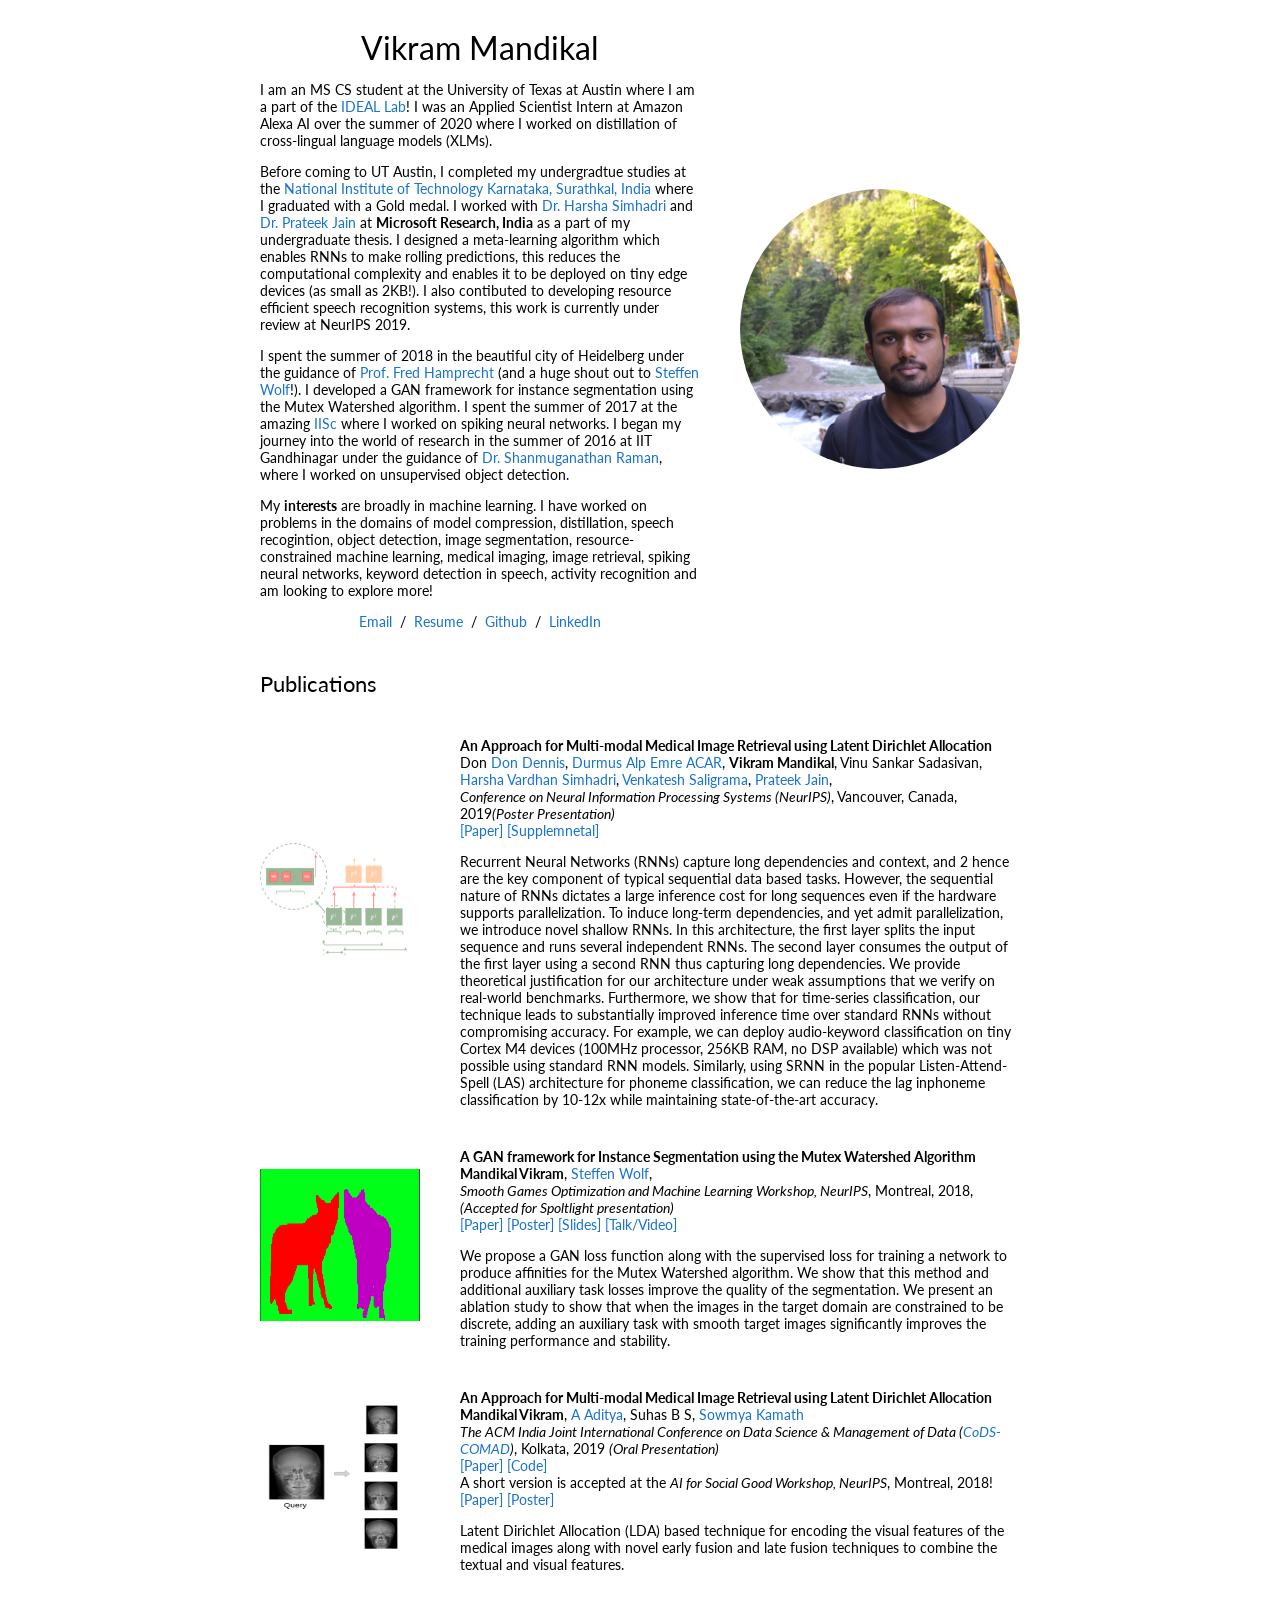
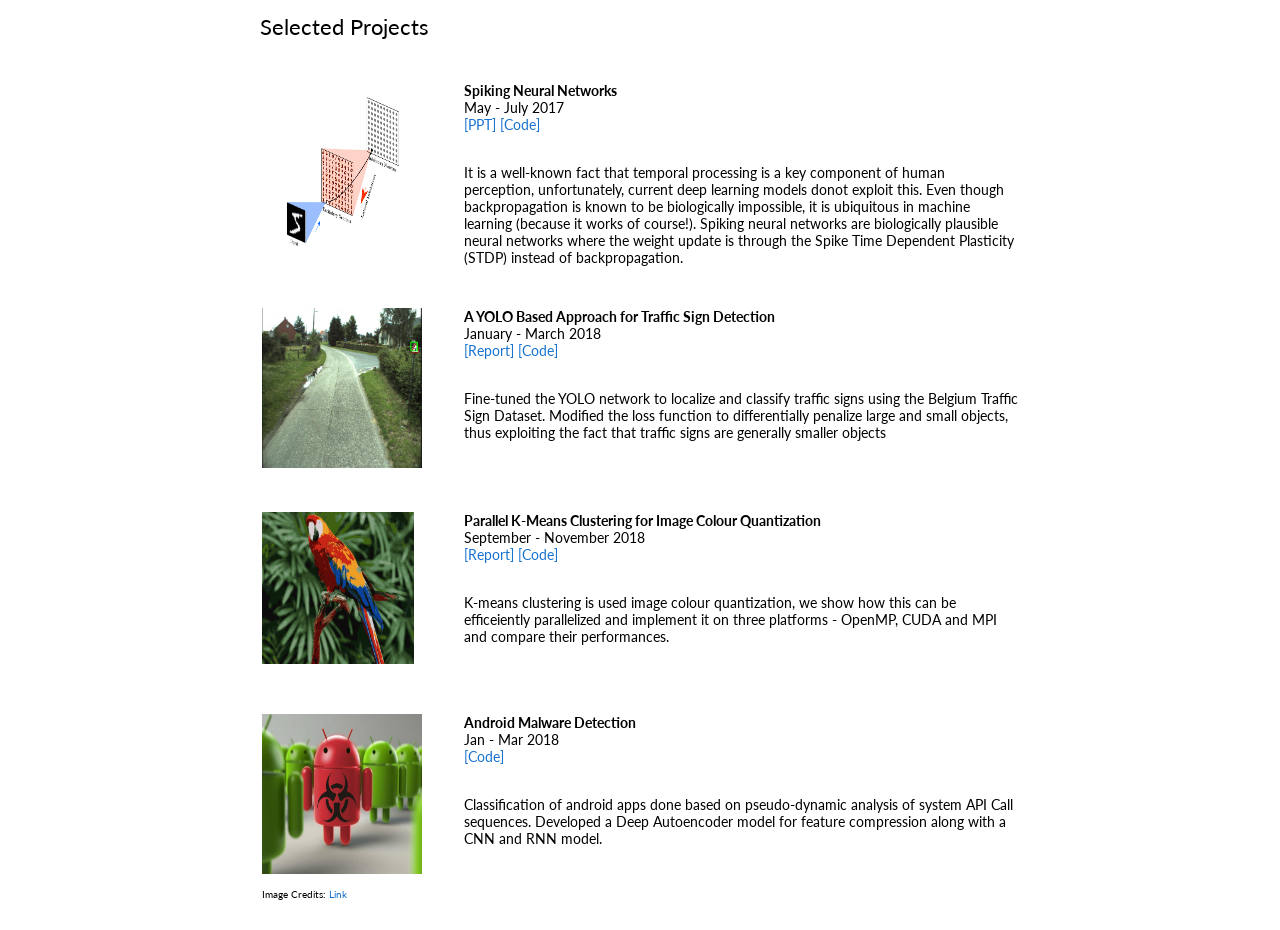
==== index.html @ eb5214d9 "updated interests" ====
<!DOCTYPE HTML PUBLIC "-//W3C//DTD HTML 4.01 Transitional//EN">
<html>

<head>
  <!-- Global site tag (gtag.js) - Google Analytics -->
<script async src="https://www.googletagmanager.com/gtag/js?id=UA-128477061-1"></script>
<script>
  window.dataLayer = window.dataLayer || [];
  function gtag(){dataLayer.push(arguments);}
  gtag('js', new Date());

  gtag('config', 'UA-128477061-1');
</script>

  <meta name=viewport content="width=800">
  <meta name="generator" content="HTML Tidy for Linux/x86 (vers 11 February 2007), see www.w3.org">
  <style type="text/css">
    /* Color scheme stolen from Sergey Karayev */
    
    a {
      color: #1772d0;
      text-decoration: none;
    }
    
    a:focus,
    a:hover {
      color: #f09228;
      text-decoration: none;
    }
    
    body,
    td,
    th,
    tr,
    p,
    a {
      font-family: 'Lato', Verdana, Helvetica, sans-serif;
      font-size: 14px
    }
    
    strong {
      font-family: 'Lato', Verdana, Helvetica, sans-serif;
      font-size: 14px;
    }
    
    heading {
      font-family: 'Lato', Verdana, Helvetica, sans-serif;
      font-size: 22px;
    }
    
    papertitle {
      font-family: 'Lato', Verdana, Helvetica, sans-serif;
      font-size: 14px;
      font-weight: 700
    }
    
    name {
      font-family: 'Lato', Verdana, Helvetica, sans-serif;
      font-size: 32px;
    }
    
    .one {
      width: 160px;
      height: 160px;
      position: relative;
    }
    
    .two {
      width: 160px;
      height: 160px;
      position: absolute;
      transition: opacity .2s ease-in-out;
      -moz-transition: opacity .2s ease-in-out;
      -webkit-transition: opacity .2s ease-in-out;
    }
    
    .fade {
      transition: opacity .2s ease-in-out;
      -moz-transition: opacity .2s ease-in-out;
      -webkit-transition: opacity .2s ease-in-out;
    }
    
    span.highlight {
      background-color: #ffffd0;
    }
  </style>
  <!-- <link rel="icon" type="image/png" href="seal_icon.png"> -->
  <title>Vikram Mandikal</title>
  <meta http-equiv="Content-Type" content="text/html; charset=us-ascii">
  <link href='http://fonts.googleapis.com/css?family=Lato:400,700,400italic,700italic' rel='stylesheet' type='text/css'>
</head>

<body>
  <table width="800" border="0" align="center" cellspacing="0" cellpadding="0">
    <tr>
      <td>
        <table width="100%" align="center" border="0" cellspacing="0" cellpadding="20">
          <tr>
            <td width="60%" valign="middle">
              <p align="center">
                <name>Vikram Mandikal</name>
              </p>
              <p> I am an MS CS student at the University of Texas at Austin where I am a part of the <a href= "http://www.ideal.ece.utexas.edu/index.html"> IDEAL Lab</a>! I was an Applied Scientist Intern at Amazon Alexa AI over the summer of 2020 where I worked on distillation of cross-lingual language models (XLMs).
                 <!--I am looking out for exciting internship opportunities for the summer of 2020, shoot me an  <a href="mailto:vikram@cs.utexas.edu">email</a> to get in touch. -->
              </p>
              <p>Before coming to UT Austin, I completed my undergradtue studies at the <a href="http://www.nitk.ac.in/">National Institute of Technology Karnataka, Surathkal, India</a> where I graduated with a Gold medal. I worked with <a href="http://harsha-simhadri.org/"> Dr. Harsha Simhadri </a> and <a href="http://www.prateekjain.org/"> Dr. Prateek Jain </a> at <b>Microsoft Research, India</b> as a part of my undergraduate thesis. I designed a meta-learning algorithm which enables RNNs to make rolling predictions, this reduces the computational complexity and enables it to be deployed on tiny edge devices (as small as 2KB!). I also contibuted to developing resource efficient speech recognition systems, this work is currently under review at NeurIPS 2019.
              </p>
              <p>
                I spent the summer of 2018 in the beautiful city of Heidelberg under the guidance of <a href="https://hci.iwr.uni-heidelberg.de/people/fhamprec"> Prof. Fred Hamprecht </a> (and a huge shout out to <a href="https://scholar.google.de/citations?user=ZLTMBaEAAAAJ&hl=en"> Steffen Wolf</a>!). I developed a GAN framework for instance segmentation using the Mutex Watershed algorithm. I spent the summer of 2017 at the amazing <a href="http://val.serc.iisc.ernet.in/valweb/index.html">IISc</a> where I worked on spiking neural networks. I began my journey into the world of research in the summer of 2016 at IIT Gandhinagar under the guidance of <a href="https://www.iitgn.ac.in/faculty/electrical/shanmuganathan.htm">
                 Dr. Shanmuganathan Raman</a>, where I worked on unsupervised object detection.
              </p>
              <p>
                My <b>interests</b> are broadly in machine learning. I have worked on problems in the domains of model compression, distillation, speech recogintion, object detection, image segmentation, resource-constrained machine learning, medical imaging, image retrieval, spiking neural networks, keyword detection in speech, activity recognition and am looking to explore more! 
              </p>
              <p align=center>
                <a href="mailto:vikram0mm@gmail.com">Email</a> &nbsp/&nbsp
                <a href="VikramResume.pdf">Resume</a> &nbsp/&nbsp
                <!-- <a href="JonBarron-bio.txt">Biography</a> &nbsp/&nbsp -->
                <!-- <a href="https://scholar.google.com/citations?hl=en&user=jktWnL8AAAAJ">Google Scholar</a> &nbsp/&nbsp -->
                <a href="http://www.github.com/vikram-mm"> Github </a> &nbsp/&nbsp
                <a href="http://www.linkedin.com/in/vikram-mm/"> LinkedIn </a>
              </p>
            </td>
            <td width="40%">
              <img width="100%" src="my_photo.JPG" style="border-radius: 60%" >
            </td>
          </tr>
        </table>
        <table width="100%" align="center" border="0" cellspacing="0" cellpadding="20">
          <tr>
            <td width="100%" valign="middle">
              <heading>Publications</heading>
              
            </td>
          </tr>
        </table>

        <table width="100%" align="center" border="0" cellspacing="0" cellpadding="20">

          <tr onmouseout="portrait_stop()" onmouseover="portrait_start()">
            <td width="25%">
              <div class="one">
                <div class="two" id='portrait_image'><img  height='75%' width='100%' src='srnn.png'></div>
                <img height='75%' width='100%' src='srnn.png'>
              </div>
              <script type="text/javascript">
                function portrait_start() {
                  document.getElementById('portrait_image').style.opacity = "1";
                }
                function portrait_stop() {
                  document.getElementById('portrait_image').style.opacity = "0";
                }
                portrait_stop()
              </script>
            </td>
            <td valign="top" width="75%">

                <papertitle>An Approach for Multi-modal Medical Image Retrieval using Latent Dirichlet Allocation </papertitle>
             
              <br>Don 
              <a href="https://dkdennis.xyz/">Don Dennis</a>,
              <a href="https://scholar.google.com/citations?user=Yo_NxlcAAAAJ&hl=en">Durmus Alp Emre ACAR</a>,
              <strong>Vikram Mandikal</strong>,
              Vinu Sankar Sadasivan,
              <a href="http://harsha-simhadri.org/">Harsha Vardhan Simhadri</a>,
              <a href="https://scholar.google.com/citations?user=S4z3uzMAAAAJ&hl=en">Venkatesh Saligrama</a>,
              <a href="http://www.prateekjain.org/">Prateek Jain</a>,
              <br>
              <em> Conference on Neural Information Processing Systems (NeurIPS)</em>, Vancouver, Canada, 2019<i>(Poster Presentation)</i>
              <br>
              <a href="https://papers.nips.cc/paper/9451-shallow-rnn-accurate-time-series-classification-on-resource-constrained-devices" target="_blank">[Paper]</a> 
              <a href="https://papers.nips.cc/paper/9451-shallow-rnn-accurate-time-series-classification-on-resource-constrained-devices-supplemental.zip" target="_blank">[Supplemnetal]</a>
              <p>Recurrent Neural Networks (RNNs) capture long dependencies and context, and 2 hence are the key component of typical sequential data based tasks. However, the sequential nature of RNNs dictates a large inference cost for long sequences even if the hardware supports parallelization. To induce long-term dependencies, and yet admit parallelization, we introduce novel shallow RNNs. In this architecture, the first layer splits the input sequence and runs several independent RNNs. The second layer consumes the output of the first layer using a second RNN thus capturing long dependencies. We provide theoretical justification for our architecture under weak assumptions that we verify on real-world benchmarks. Furthermore, we show that for time-series classification, our technique leads to substantially improved inference time over standard RNNs without compromising accuracy. For example, we can deploy audio-keyword classification on tiny Cortex M4 devices (100MHz processor, 256KB RAM, no DSP available) which was not possible using standard RNN models. Similarly, using SRNN in the popular Listen-Attend-Spell (LAS) architecture for phoneme classification, we can reduce the lag inphoneme classification by 10-12x while maintaining state-of-the-art accuracy. </p>
              <p>
              <!-- <p>This system is the basis for "Portrait Mode" on the Google Pixel 2 smartphones</p> -->
            </td>
          </tr>    


          <tr onmouseout="portrait_stop()" onmouseover="portrait_start()">
            <td width="25%">
              <div class="one">
                <div class="two" id='portrait_image'><img  height='95%' width='100%' src='segmentation.png'></div>
                <img height='95%' width='100%' src='image_.png'>
              </div>
              <script type="text/javascript">
                function portrait_start() {
                  document.getElementById('portrait_image').style.opacity = "1";
                }
                function portrait_stop() {
                  document.getElementById('portrait_image').style.opacity = "0";
                }
                portrait_stop()
              </script>
            </td>
            <td valign="top" width="75%">

                <papertitle>A GAN framework for Instance Segmentation using the Mutex Watershed Algorithm</papertitle>
             
              <br>
              <strong>Mandikal Vikram</strong>,
              <a href="https://scholar.google.de/citations?user=ZLTMBaEAAAAJ&hl=en">Steffen Wolf</a>,
              <br>
              <em>Smooth Games Optimization and Machine Learning Workshop, NeurIPS</em>, Montreal, 2018, <i>(Accepted for Spoltlight presentation)</i>
              <br>
              <a href="https://sgo-workshop.github.io/papers/16/sgo.pdf" target="_blank">[Paper]</a> 
              <a href="nips_sgoml_poster.pdf" target="_blank">[Poster]</a> 
              <a href="MWS_GAN.pptx">[Slides]</a> 
              <a href="https://youtu.be/VIisa42aXyU?list=PLAbhNpVZQkbs2uAc05ebwSqWh6xMRp0AX&t=4801" target="_blank">[Talk/Video]</a> 
<!--               <a href="https://ai.googleblog.com/2017/10/portrait-mode-on-pixel-2-and-pixel-2-xl.html">blog post</a> / -->
              
              <p> We propose a GAN loss function along with the supervised loss for training a network to produce affinities for the Mutex Watershed algorithm. We show that this method and additional auxiliary task losses improve the quality of the segmentation. We present an ablation study to show that when the images in the target domain are constrained to be discrete, adding an auxiliary task with smooth target images significantly improves the training performance and stability.</p>

              <!-- <p>This system is the basis for "Portrait Mode" on the Google Pixel 2 smartphones</p> -->
            </td>
          </tr>    
          <tr onmouseout="portrait_stop()" onmouseover="portrait_start()">
            <td width="25%">
              <div class="one">
                <div class="two" id='portrait_image'><img  height='95%' width='95%' src='q1.png'></div>
                <img height='95%' width='95%' src='q1.png'>
              </div>
              <script type="text/javascript">
                function portrait_start() {
                  document.getElementById('portrait_image').style.opacity = "1";
                }
                function portrait_stop() {
                  document.getElementById('portrait_image').style.opacity = "0";
                }
                portrait_stop()
              </script>
            </td>
            <td valign="top" width="75%">

                <papertitle>An Approach for Multi-modal Medical Image Retrieval using Latent Dirichlet Allocation </papertitle>
             
              <br>
              <strong>Mandikal Vikram</strong>,
              <a href="https://aditya5558.github.io/">A Aditya</a>,
              Suhas B S,
              <a href="http://infotech.nitk.ac.in/faculty/sowmya-kamath-s">Sowmya Kamath</a>
              <br>
              <em>The ACM India Joint International Conference on Data Science & Management of Data (<a href="http://cods-comad.in/2019/index.html">CoDS-COMAD</a>)</em>, Kolkata, 2019 <i>(Oral Presentation)</i>
              <br>
              <a href="cods_comad_camera_ready.pdf" target="_blank">[Paper]</a> 
              <a href="https://github.com/vikram-mm/Multimodal-Image-Retrieval" target="_blank">[Code]</a>              
              <br>A short version is accepted at the <em>AI for Social Good Workshop, NeurIPS</em>, Montreal, 2018!<br>
              <a href="https://aiforsocialgood.github.io/2018/pdfs/track1/75-AIFSG_Camera_Ready(1).pdf" target="_blank">[Paper]</a> 
              <a href="https://aiforsocialgood.github.io/2018/pdfs/track1/75-poster.pdf" target="_blank">[Poster]</a>
              <p>Latent Dirichlet Allocation (LDA) based technique for encoding the visual features of the medical images along with novel early fusion and late fusion techniques to combine the textual and visual features. </p>
              <p>
              <!-- <p>This system is the basis for "Portrait Mode" on the Google Pixel 2 smartphones</p> -->
            </td>
          </tr>       
        </table>
        
        <table width="100%" align="center" border="0" cellspacing="0" cellpadding="20">
          <tr>
            <td>
              <heading>Selected Projects</heading>
            </td>
          </tr>
        </table>
        <table width="100%" align="center" border="0" cellpadding="20">
          <tr>
            <td width="25%"><img src="SNN.png" alt="prl" width="160" height="160"></td>
            <td width="75%" valign="top">
              <p>
                
                <papertitle>Spiking Neural Networks</papertitle>
               
                <br>
                May - July 2017
                <br>
              <a href="https://docs.google.com/presentation/d/1e_1XjU4uafFHz_NOoMX8DCwjkSXx1uY3WxuarVZItyo/edit?usp=sharing">[PPT]</a> 
              <a href="https://github.com/vikram-mm/Spiking-Neural-Network---Theano-Framework">[Code]</a> 
                <!-- <strong>Aditya Anantharaman</strong> -->
                <p>
                  <br> It is a well-known fact that temporal processing is a key component of human perception, unfortunately, current deep learning models donot exploit this. Even though backpropagation is known to be biologically impossible, it is ubiquitous in machine learning (because it works of course!). Spiking neural networks are biologically plausible neural networks where the weight update is through the Spike Time Dependent Plasticity (STDP) instead of backpropagation.
                </p>
                
              </p>
            </td>
          </tr>
          <tr>
            <td width="25%"><img src="od.png" alt="prl" width="160" height="160"></td>
            <td width="75%" valign="top">
              <p>
                
                <papertitle>A YOLO Based Approach for Traffic Sign Detection</papertitle>
               
                <br>
                January - March 2018
                <br>
              <a href="yolo_report.pdf" target="_blank">[Report]</a> 
              <a href="https://github.com/vikram-mm/Traffic-Sign-Detection-YOLO" target="_blank">[Code]</a> 
                <!-- <strong>Aditya Anantharaman</strong> -->
                <p>
                  <br>Fine-tuned the YOLO network to localize and classify traffic signs using the Belgium Traffic Sign Dataset. Modified the loss function to differentially penalize large and small objects, thus exploiting the fact that traffic signs are generally smaller objects
                </p>
                
              </p>
            </td>
          </tr>
           <tr>
            <tr onmouseout="portrait2_stop()" onmouseover="portrait2_start()">
            <td width="25%">
              <div class="one">
                <div class="two" id='portrait_image2'><img  height='95%' width='95%' src='parrot_compressed.jpg'></div>
                <img height='95%' width='95%' src='parrot.jpg'>
              </div>
              <script type="text/javascript">
                function portrait2_start() {
                  document.getElementById('portrait_image2').style.opacity = "1";
                }
                function portrait2_stop() {
                  document.getElementById('portrait_image2').style.opacity = "0";
                }
                portrait_stop()
              </script>
            </td>
            <td width="75%" valign="top">
              <p>
                
                <papertitle>Parallel K-Means Clustering for Image Colour Quantization</papertitle>
               
                <br>
                September - November 2018
                <br>
              <a href="kmeans_report.pdf" target="_blank">[Report]</a> 
              <a href="https://github.com/hehaichi/Parallel-K-means" target="_blank">[Code]</a> 
                <!-- <strong>Aditya Anantharaman</strong> -->
                <p>
                  <br>K-means clustering is used image colour quantization, we show how this can be efficeiently parallelized and implement it on three platforms - OpenMP, CUDA and MPI and compare their performances.
                </p>
                
              </p>
            </td>
          </tr>
           <tr>
            <td width="25%"><img src="android-malware.jpg" alt="prl" width="160" height="160">
            <p>
              <font size="1" px="">Image Credits:</font><a href="https://arstechnica.com/information-technology/2018/01/found-new-android-malware-with-never-before-seen-spying-capabilities/"><font size="1" px=""> Link</font></a>
            </p>
            </td>
            <td width="75%" valign="top">
              <p>
                
                <papertitle>Android Malware Detection</papertitle>
                
                <br>
                Jan - Mar 2018
                <br>
              <a href="https://github.com/vikram-mm/Android-Malware-Detection" target="_blank">[Code]</a> 
                <!-- <strong>Aditya Anantharaman</strong> -->
                <p>
                  <br> Classification of android apps done based on pseudo-dynamic analysis of system API Call sequences. Developed a Deep Autoencoder model for feature compression along with a CNN and RNN model.
                </p>
                
              </p>
            </td>
          </tr>
         
        </table>
        <!-- <table width="100%" align="center" border="0" cellspacing="0" cellpadding="20">
          <tr>
            <td>
              <heading>Teaching</heading>
            </td>
          </tr>
        </table>
        <table width="100%" align="center" border="0" cellpadding="20">
          <tr>
            <td width="25%"><img src="pacman.jpg" alt="pacman" width="160" height="160"></td>
            <td width="75%" valign="center">
              <p>
                <a href="http://inst.eecs.berkeley.edu/~cs188/fa10/announcements.html">
                  <papertitle>CS188 - Fall 2010 (GSI)</papertitle>
                </a>
                <br>
                <br>
                <a href="http://inst.eecs.berkeley.edu/~cs188/sp11/announcements.html">
                  <papertitle>CS188 - Spring 2011 (GSI)</papertitle>
                </a>
                <br>
              </p>
            </td>
          </tr>
        </table> -->


</body>

</html>
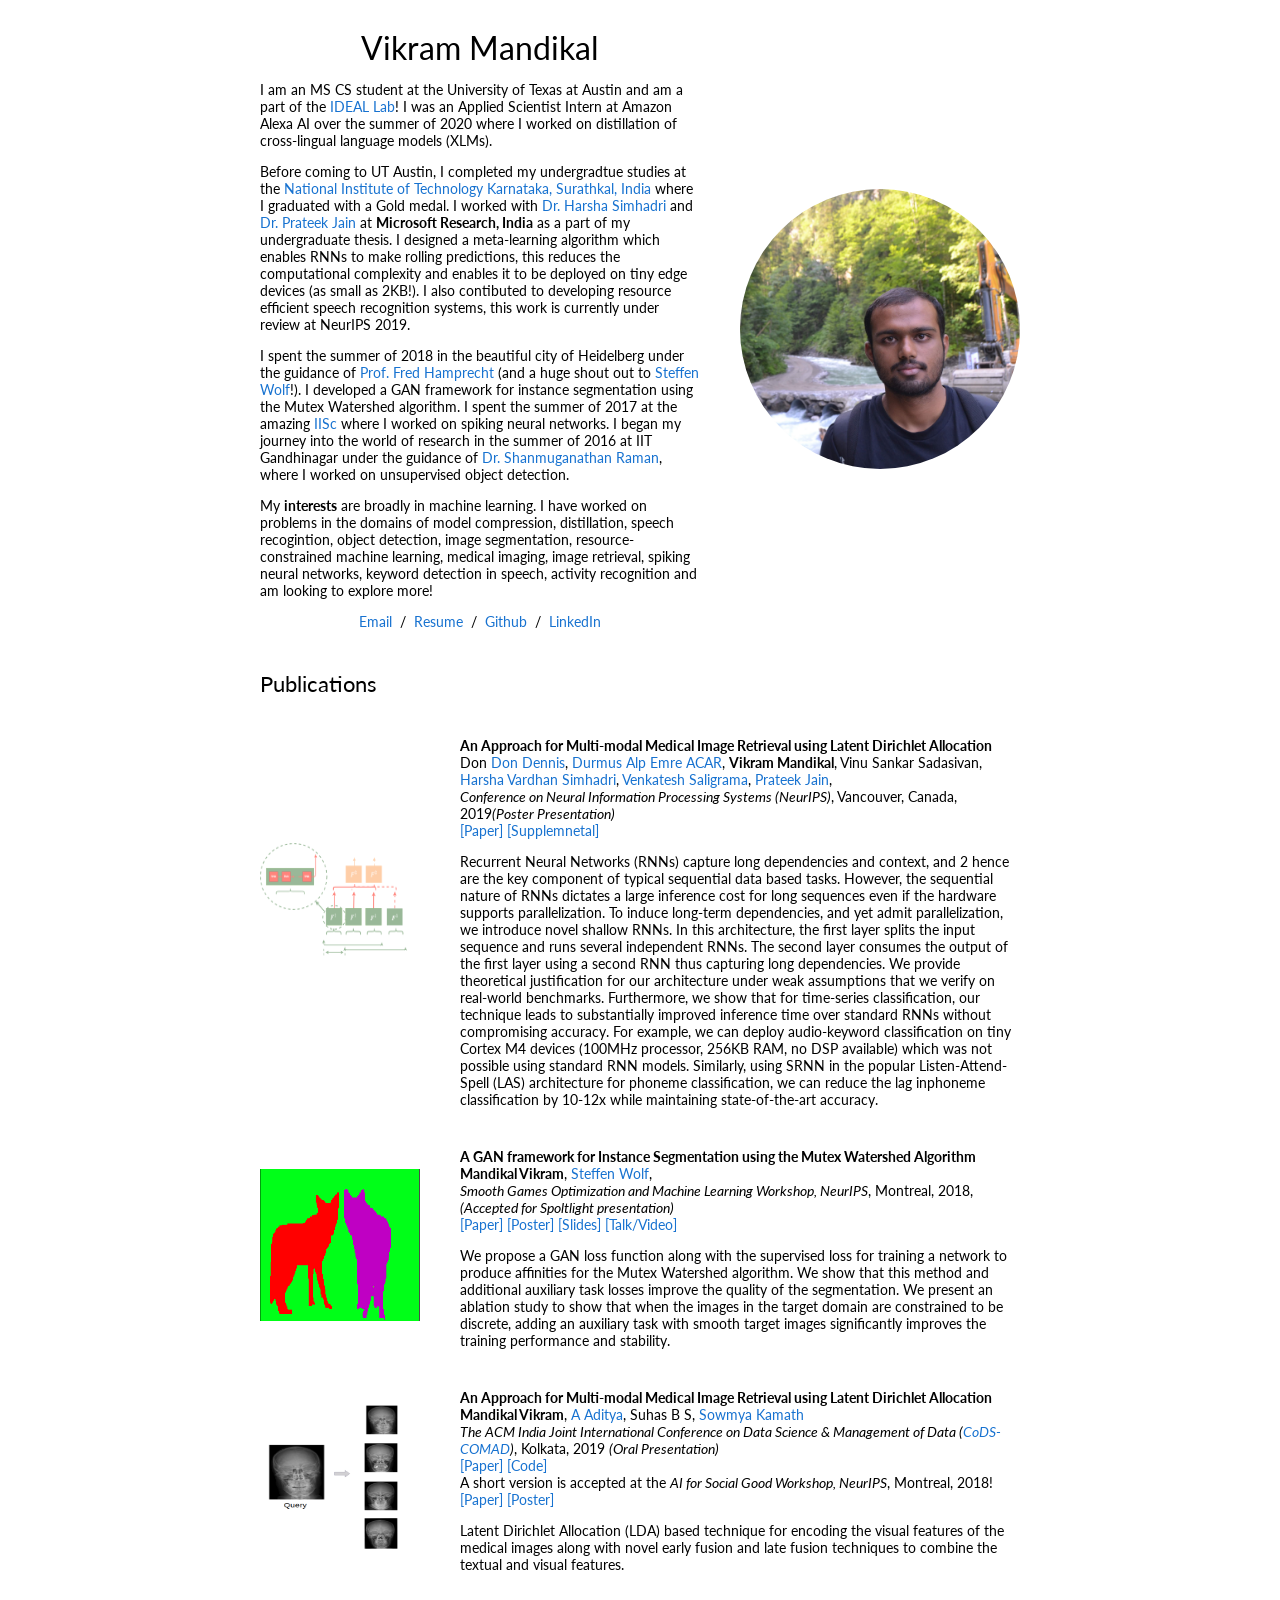
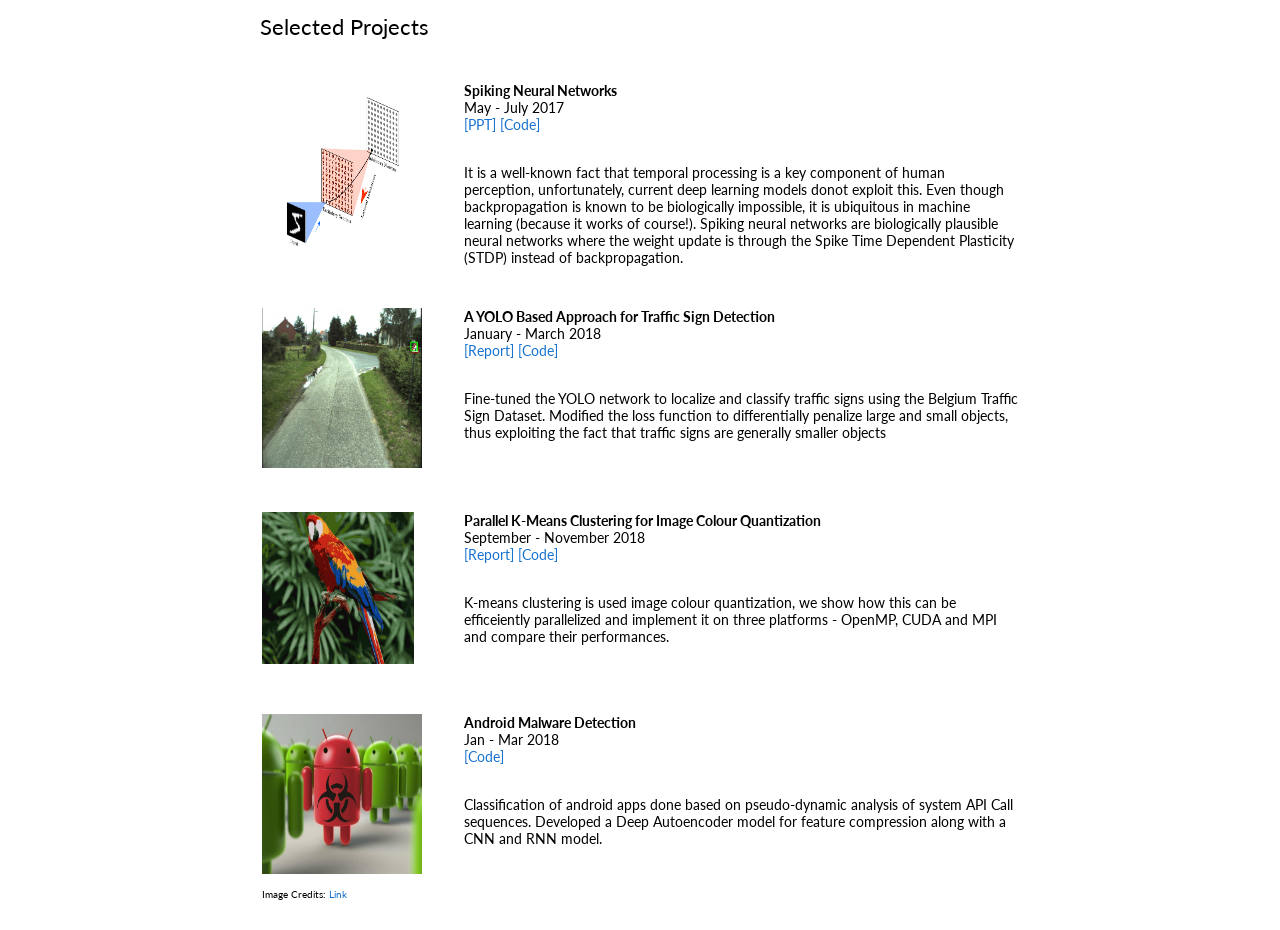
==== commit 0b8ebd39: "updated first line" ====
--- a/index.html
+++ b/index.html
@@ -100,7 +100,7 @@
               <p align="center">
                 <name>Vikram Mandikal</name>
               </p>
-              <p> I am an MS CS student at the University of Texas at Austin where I am a part of the <a href= "http://www.ideal.ece.utexas.edu/index.html"> IDEAL Lab</a>! I was an Applied Scientist Intern at Amazon Alexa AI over the summer of 2020 where I worked on distillation of cross-lingual language models (XLMs).
+              <p> I am an MS CS student at the University of Texas at Austin and am a part of the <a href= "http://www.ideal.ece.utexas.edu/index.html"> IDEAL Lab</a>! I was an Applied Scientist Intern at Amazon Alexa AI over the summer of 2020 where I worked on distillation of cross-lingual language models (XLMs).
                  <!--I am looking out for exciting internship opportunities for the summer of 2020, shoot me an  <a href="mailto:vikram@cs.utexas.edu">email</a> to get in touch. -->
               </p>
               <p>Before coming to UT Austin, I completed my undergradtue studies at the <a href="http://www.nitk.ac.in/">National Institute of Technology Karnataka, Surathkal, India</a> where I graduated with a Gold medal. I worked with <a href="http://harsha-simhadri.org/"> Dr. Harsha Simhadri </a> and <a href="http://www.prateekjain.org/"> Dr. Prateek Jain </a> at <b>Microsoft Research, India</b> as a part of my undergraduate thesis. I designed a meta-learning algorithm which enables RNNs to make rolling predictions, this reduces the computational complexity and enables it to be deployed on tiny edge devices (as small as 2KB!). I also contibuted to developing resource efficient speech recognition systems, this work is currently under review at NeurIPS 2019.
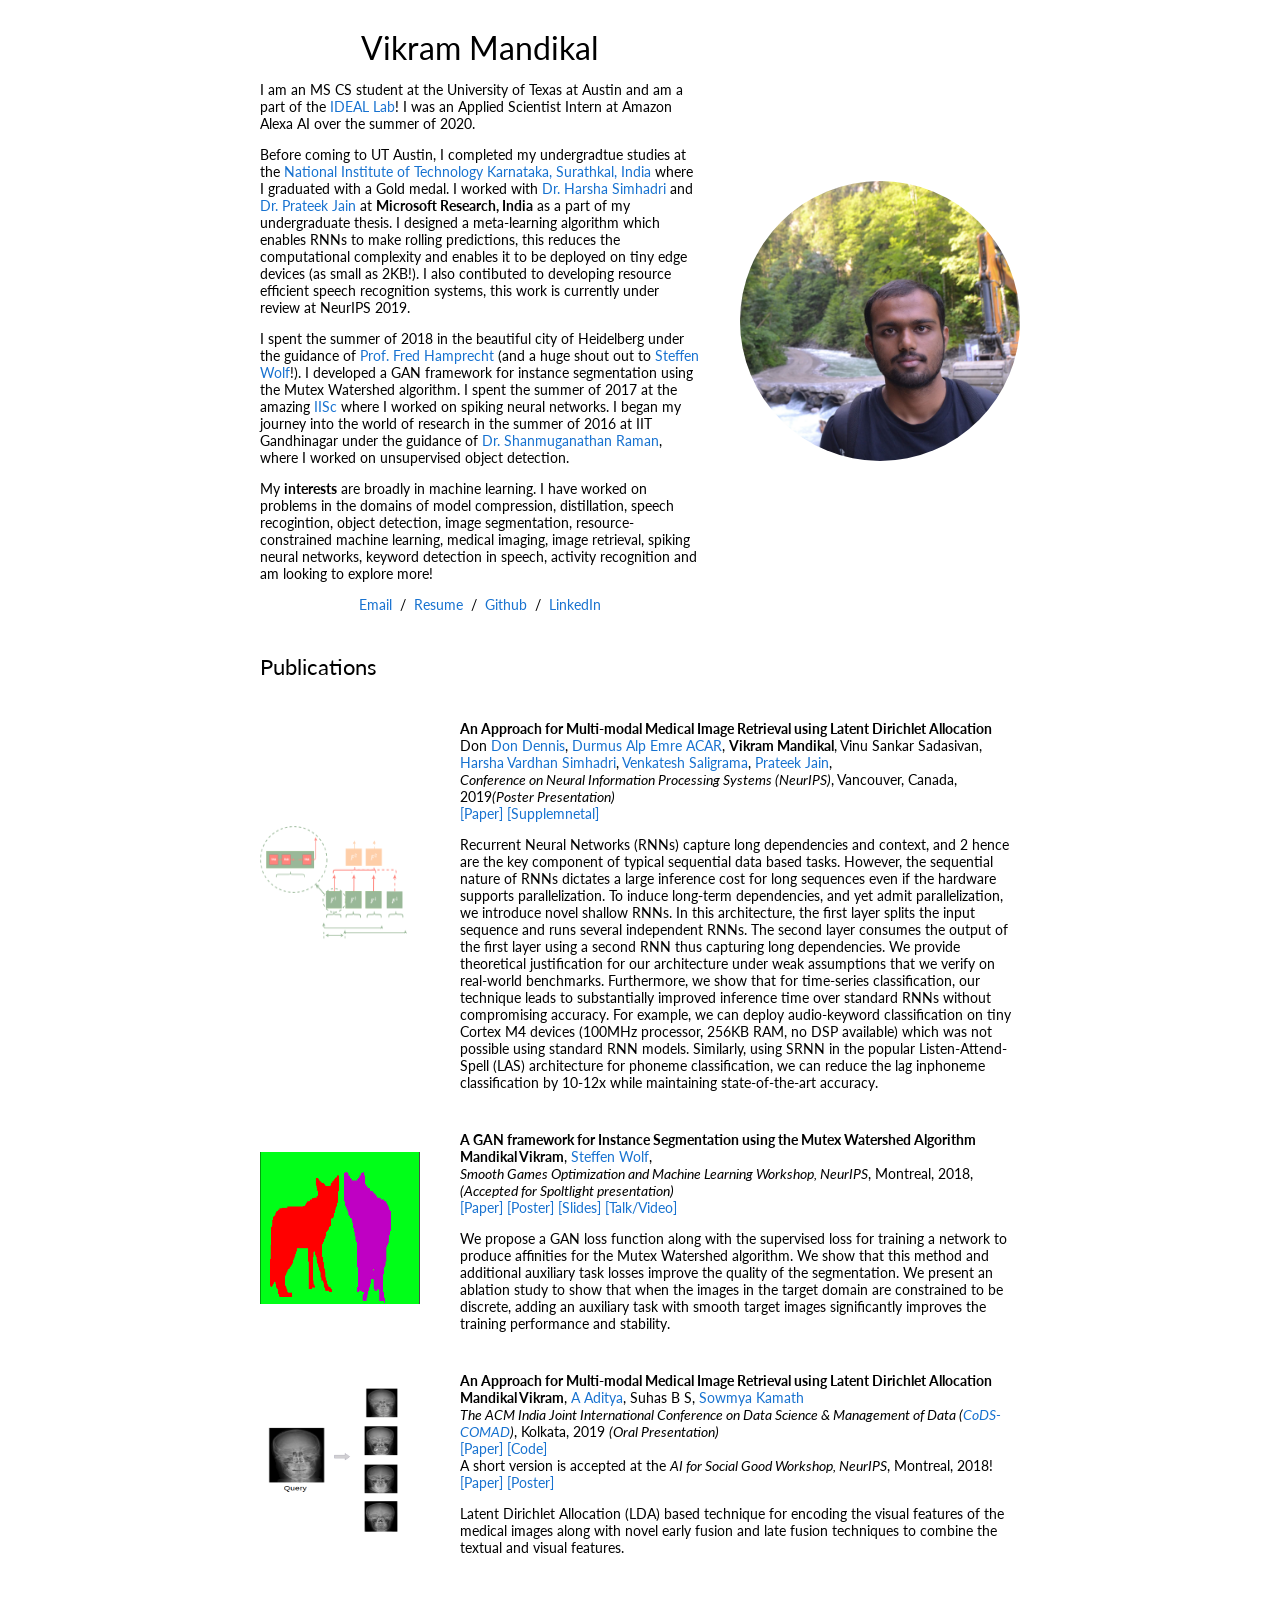
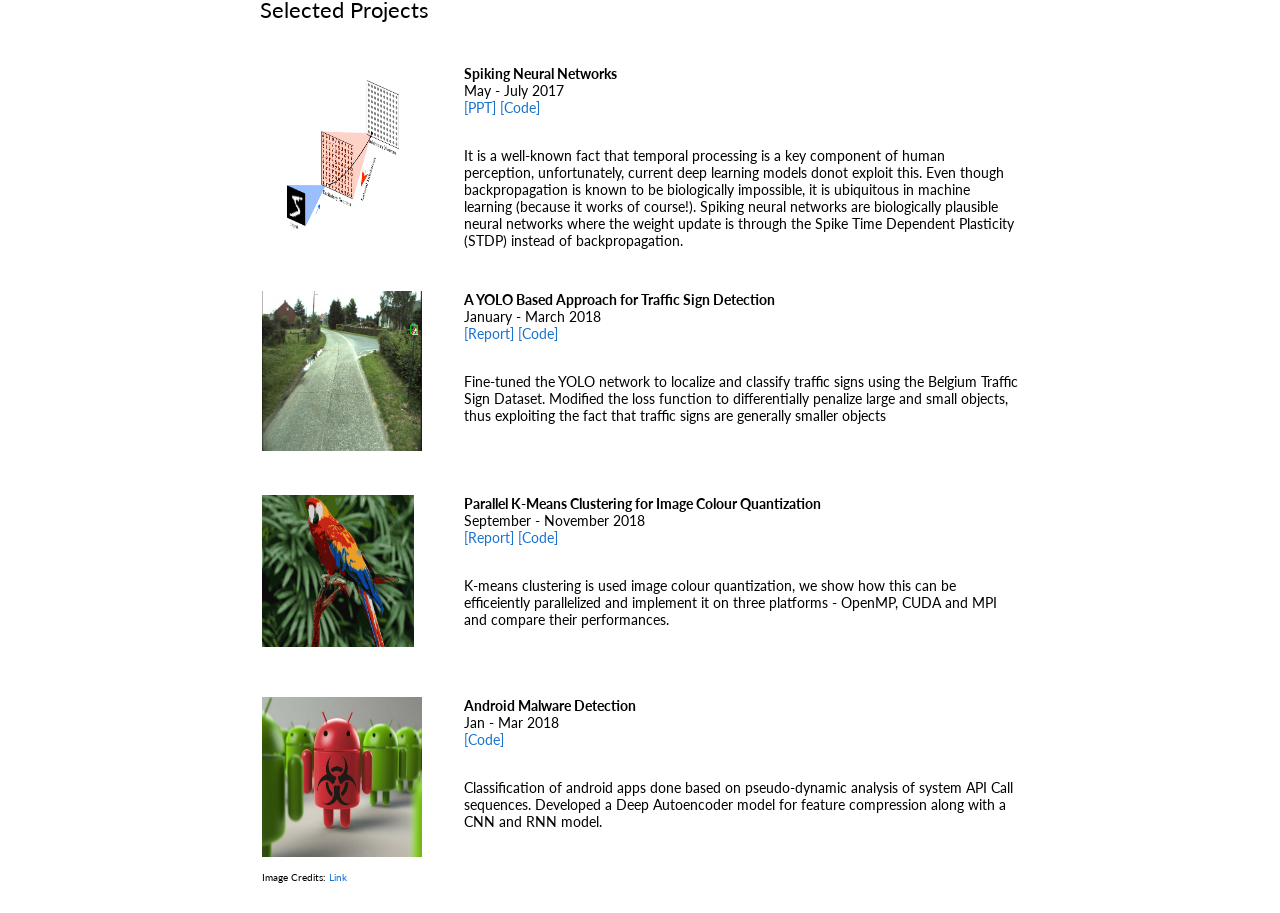
==== commit 93e17063: "Update index.html" ====
--- a/index.html
+++ b/index.html
@@ -100,7 +100,7 @@
               <p align="center">
                 <name>Vikram Mandikal</name>
               </p>
-              <p> I am an MS CS student at the University of Texas at Austin and am a part of the <a href= "http://www.ideal.ece.utexas.edu/index.html"> IDEAL Lab</a>! I was an Applied Scientist Intern at Amazon Alexa AI over the summer of 2020 where I worked on distillation of cross-lingual language models (XLMs).
+              <p> I am an MS CS student at the University of Texas at Austin and am a part of the <a href= "http://www.ideal.ece.utexas.edu/index.html"> IDEAL Lab</a>! I was an Applied Scientist Intern at Amazon Alexa AI over the summer of 2020.
                  <!--I am looking out for exciting internship opportunities for the summer of 2020, shoot me an  <a href="mailto:vikram@cs.utexas.edu">email</a> to get in touch. -->
               </p>
               <p>Before coming to UT Austin, I completed my undergradtue studies at the <a href="http://www.nitk.ac.in/">National Institute of Technology Karnataka, Surathkal, India</a> where I graduated with a Gold medal. I worked with <a href="http://harsha-simhadri.org/"> Dr. Harsha Simhadri </a> and <a href="http://www.prateekjain.org/"> Dr. Prateek Jain </a> at <b>Microsoft Research, India</b> as a part of my undergraduate thesis. I designed a meta-learning algorithm which enables RNNs to make rolling predictions, this reduces the computational complexity and enables it to be deployed on tiny edge devices (as small as 2KB!). I also contibuted to developing resource efficient speech recognition systems, this work is currently under review at NeurIPS 2019.
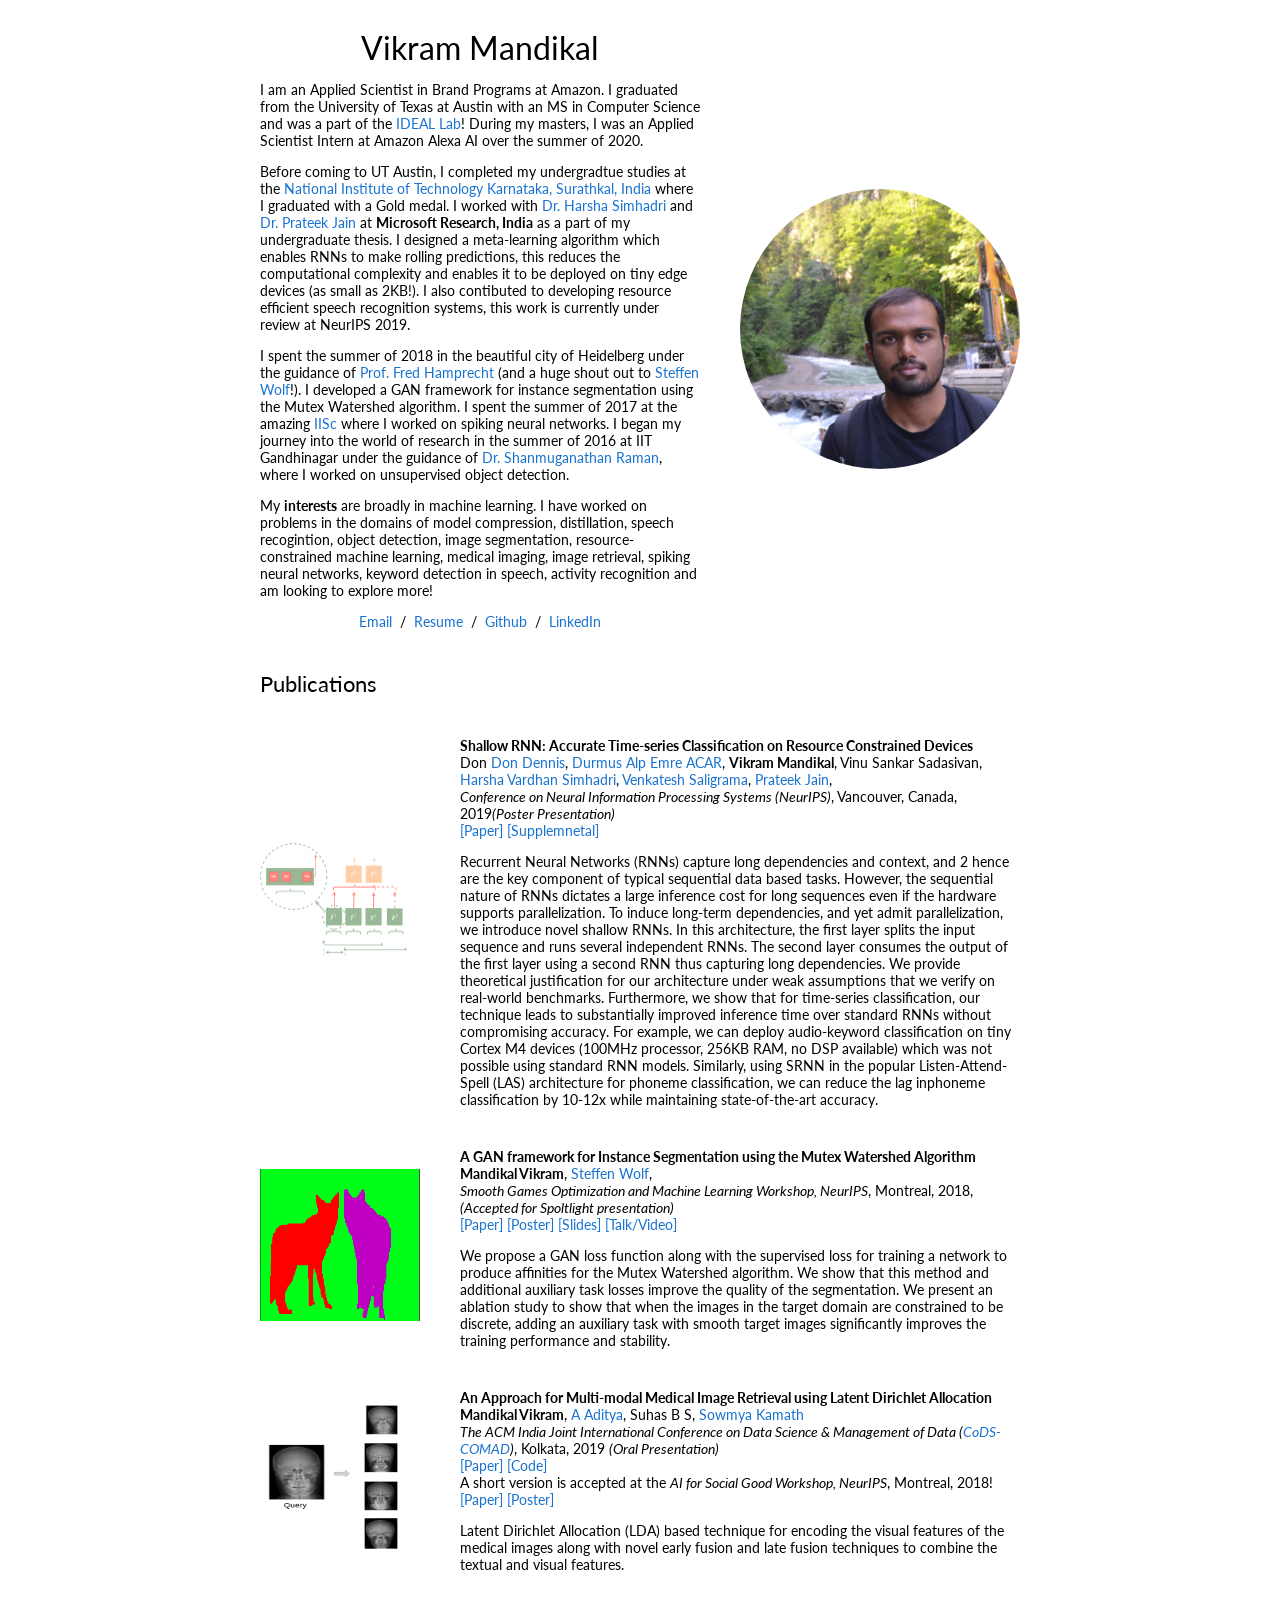
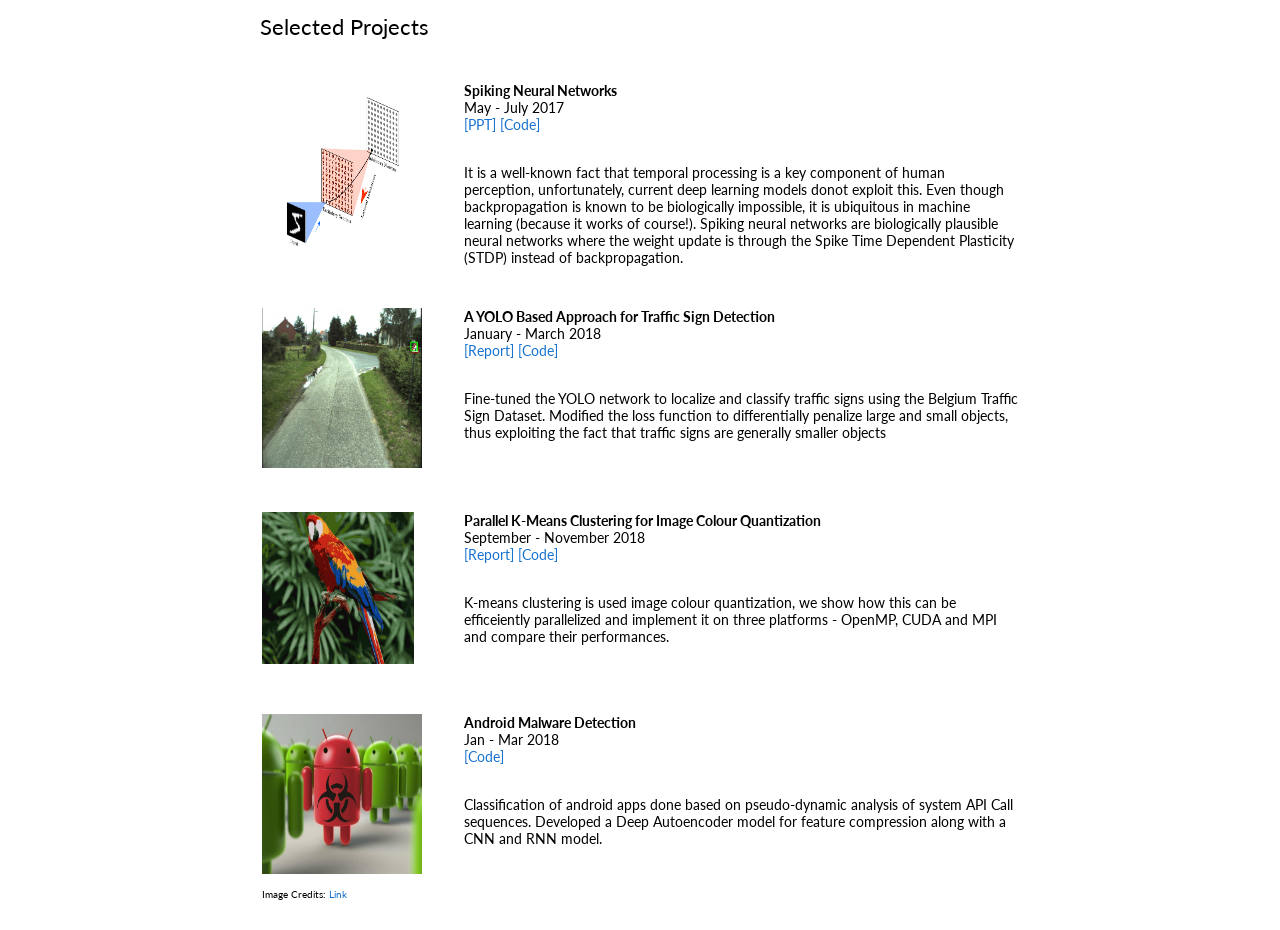
==== commit 1ec6460f: "job update" ====
--- a/index.html
+++ b/index.html
@@ -100,7 +100,7 @@
               <p align="center">
                 <name>Vikram Mandikal</name>
               </p>
-              <p> I am an MS CS student at the University of Texas at Austin and am a part of the <a href= "http://www.ideal.ece.utexas.edu/index.html"> IDEAL Lab</a>! I was an Applied Scientist Intern at Amazon Alexa AI over the summer of 2020.
+              <p> I am an Applied Scientist in Brand Programs at Amazon. I graduated from the University of Texas at Austin with an MS in Computer Science and was a part of the <a href= "http://www.ideal.ece.utexas.edu/index.html"> IDEAL Lab</a>! During my masters, I was an Applied Scientist Intern at Amazon Alexa AI over the summer of 2020.
                  <!--I am looking out for exciting internship opportunities for the summer of 2020, shoot me an  <a href="mailto:vikram@cs.utexas.edu">email</a> to get in touch. -->
               </p>
               <p>Before coming to UT Austin, I completed my undergradtue studies at the <a href="http://www.nitk.ac.in/">National Institute of Technology Karnataka, Surathkal, India</a> where I graduated with a Gold medal. I worked with <a href="http://harsha-simhadri.org/"> Dr. Harsha Simhadri </a> and <a href="http://www.prateekjain.org/"> Dr. Prateek Jain </a> at <b>Microsoft Research, India</b> as a part of my undergraduate thesis. I designed a meta-learning algorithm which enables RNNs to make rolling predictions, this reduces the computational complexity and enables it to be deployed on tiny edge devices (as small as 2KB!). I also contibuted to developing resource efficient speech recognition systems, this work is currently under review at NeurIPS 2019.
@@ -155,7 +155,7 @@
             </td>
             <td valign="top" width="75%">
 
-                <papertitle>An Approach for Multi-modal Medical Image Retrieval using Latent Dirichlet Allocation </papertitle>
+                <papertitle>Shallow RNN: Accurate Time-series Classification on Resource Constrained Devices</papertitle>
              
               <br>Don 
               <a href="https://dkdennis.xyz/">Don Dennis</a>,
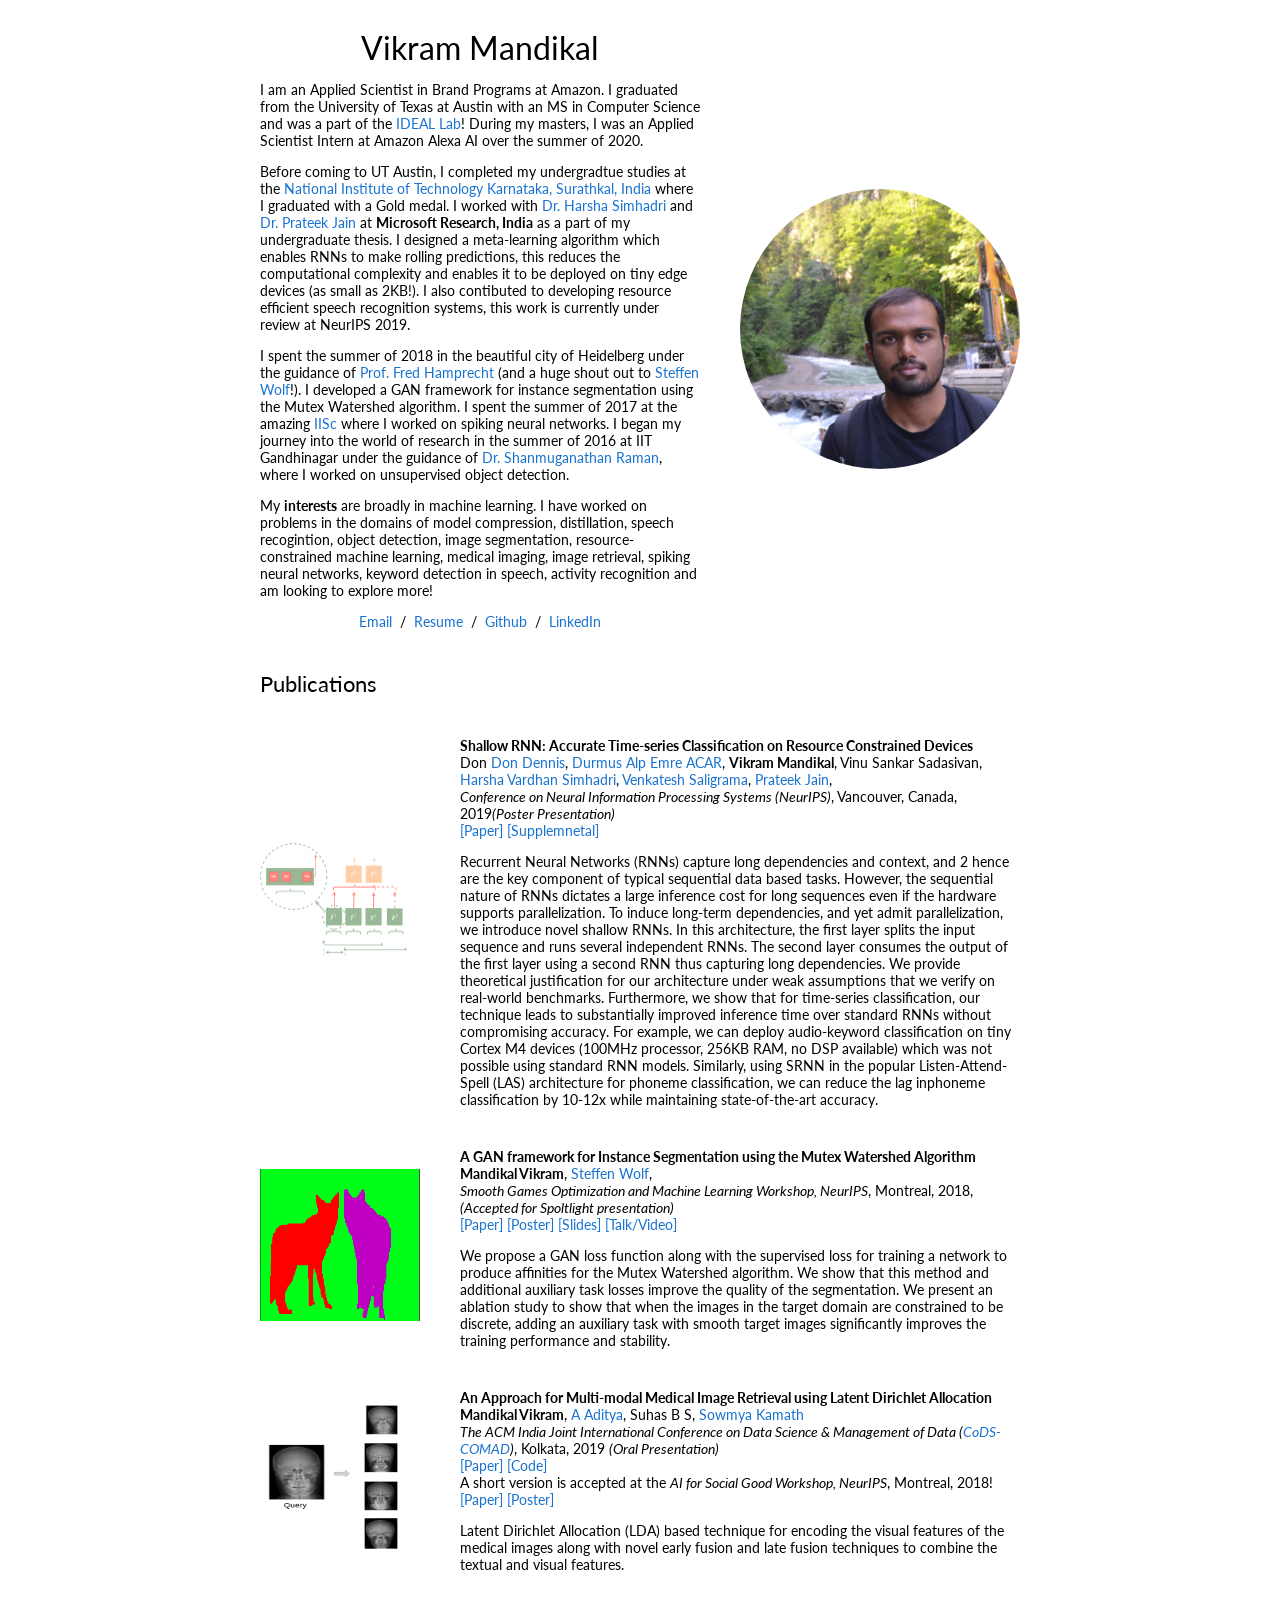
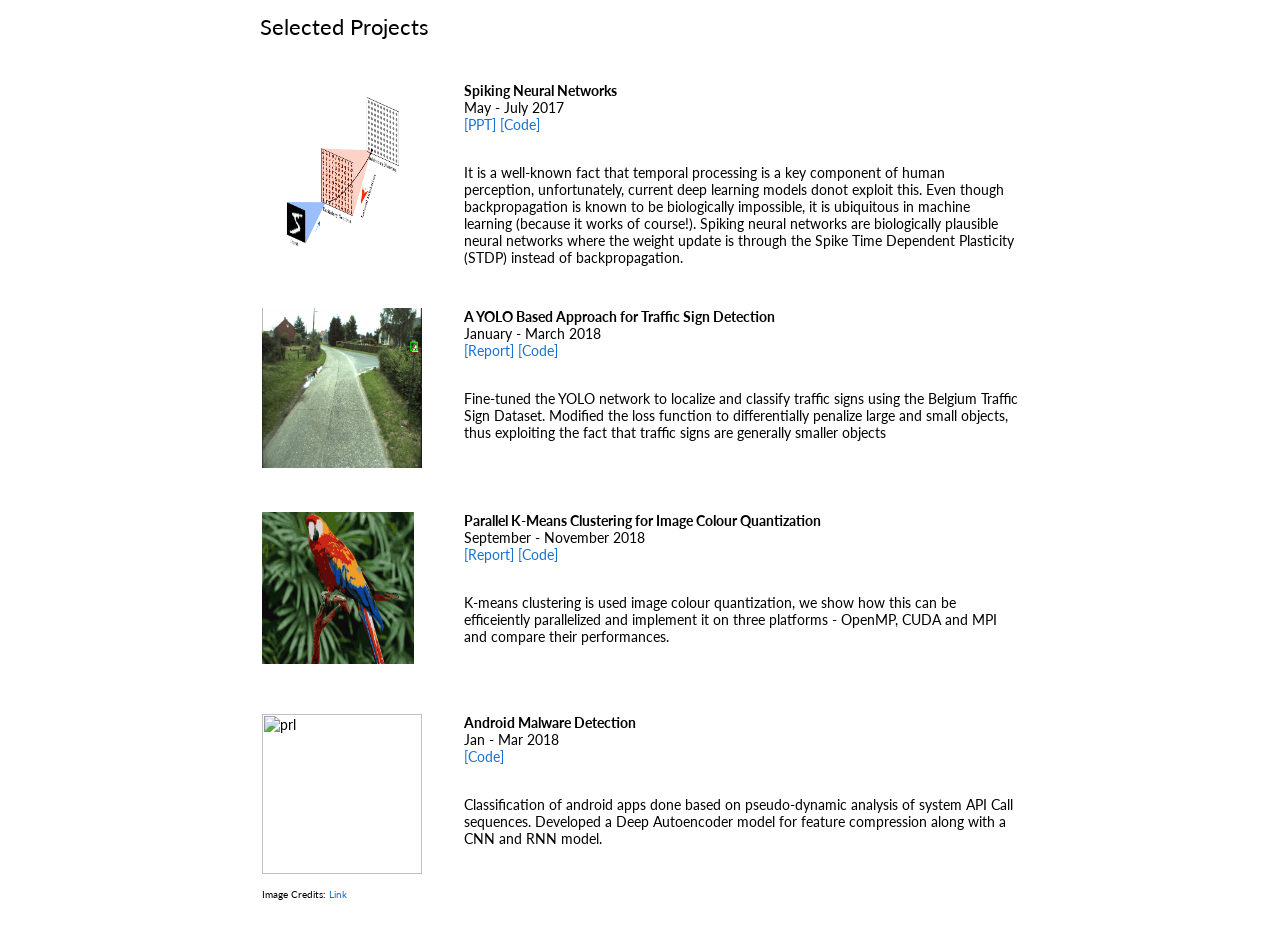
==== commit bc9cefc5: "Update index.html" ====
--- a/index.html
+++ b/index.html
@@ -338,7 +338,7 @@
             </td>
           </tr>
            <tr>
-            <td width="25%"><img src="android-malware.jpg" alt="prl" width="160" height="160">
+            <td width="25%"><img src="android-malware.JPG" alt="prl" width="160" height="160">
             <p>
               <font size="1" px="">Image Credits:</font><a href="https://arstechnica.com/information-technology/2018/01/found-new-android-malware-with-never-before-seen-spying-capabilities/"><font size="1" px=""> Link</font></a>
             </p>
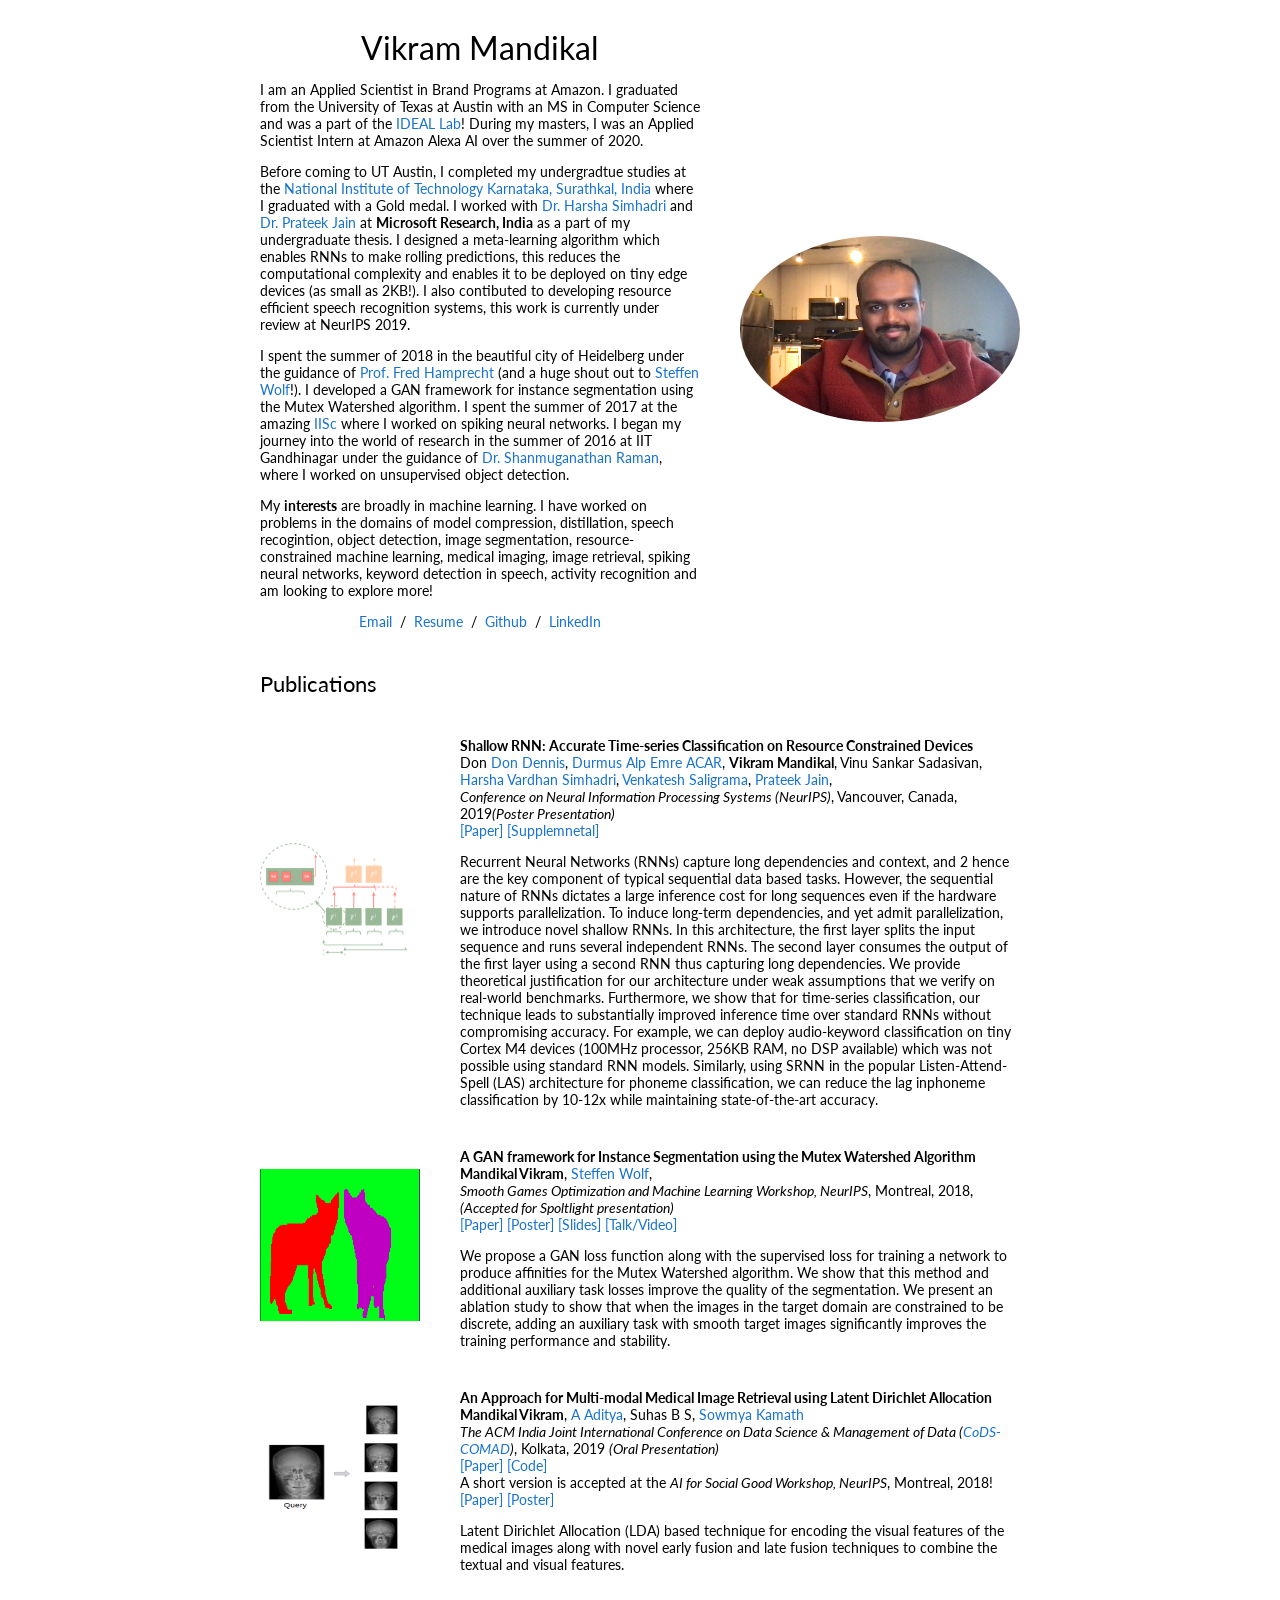
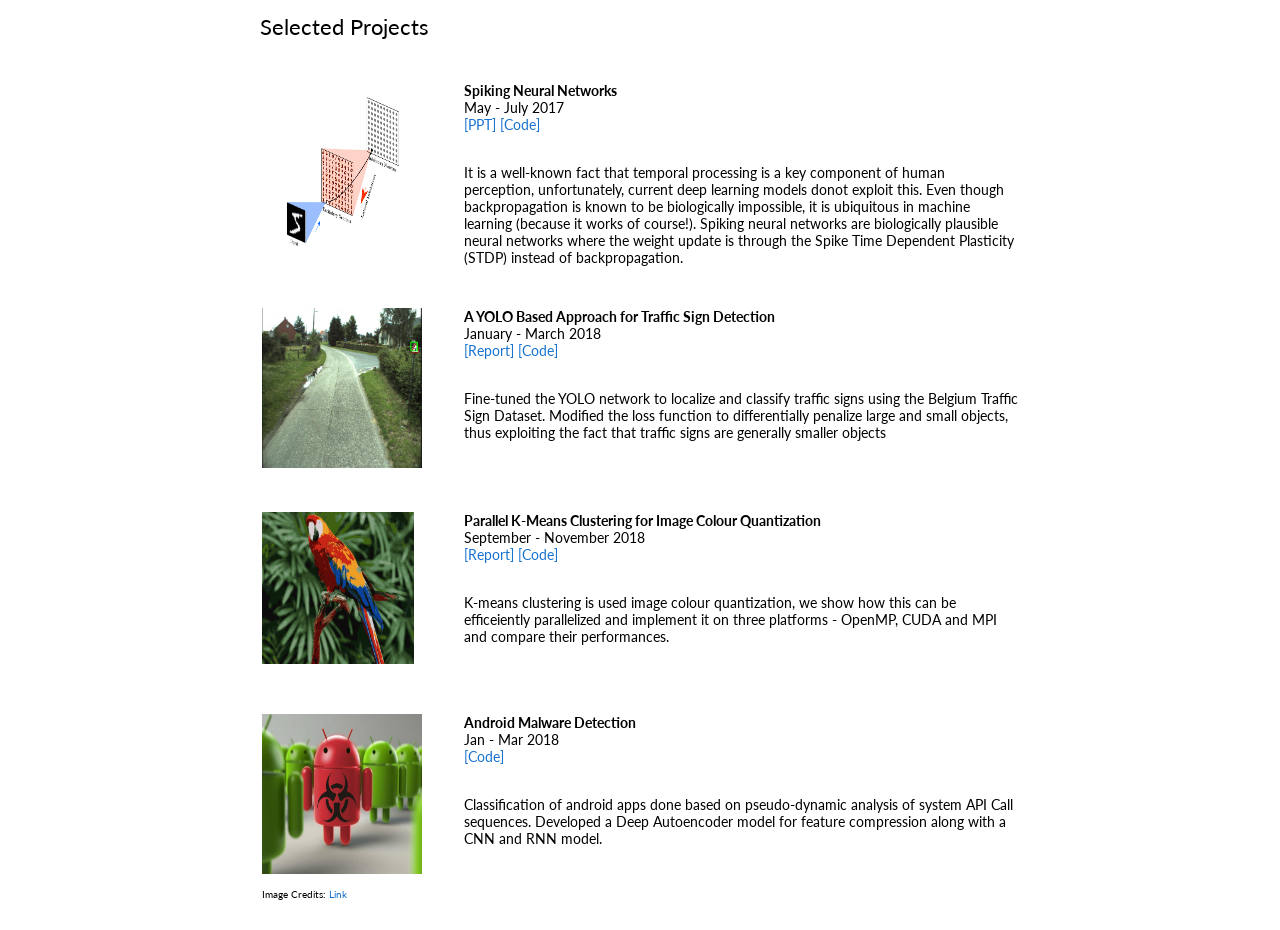
==== commit 14d27b34: "Update index.html" ====
--- a/index.html
+++ b/index.html
@@ -122,7 +122,7 @@
               </p>
             </td>
             <td width="40%">
-              <img width="100%" src="my_photo.JPG" style="border-radius: 60%" >
+              <img width="100%" src="my_photo.jpg" style="border-radius: 60%" >
             </td>
           </tr>
         </table>
@@ -338,7 +338,7 @@
             </td>
           </tr>
            <tr>
-            <td width="25%"><img src="android-malware.JPG" alt="prl" width="160" height="160">
+            <td width="25%"><img src="android-malware.jpg" alt="prl" width="160" height="160">
             <p>
               <font size="1" px="">Image Credits:</font><a href="https://arstechnica.com/information-technology/2018/01/found-new-android-malware-with-never-before-seen-spying-capabilities/"><font size="1" px=""> Link</font></a>
             </p>
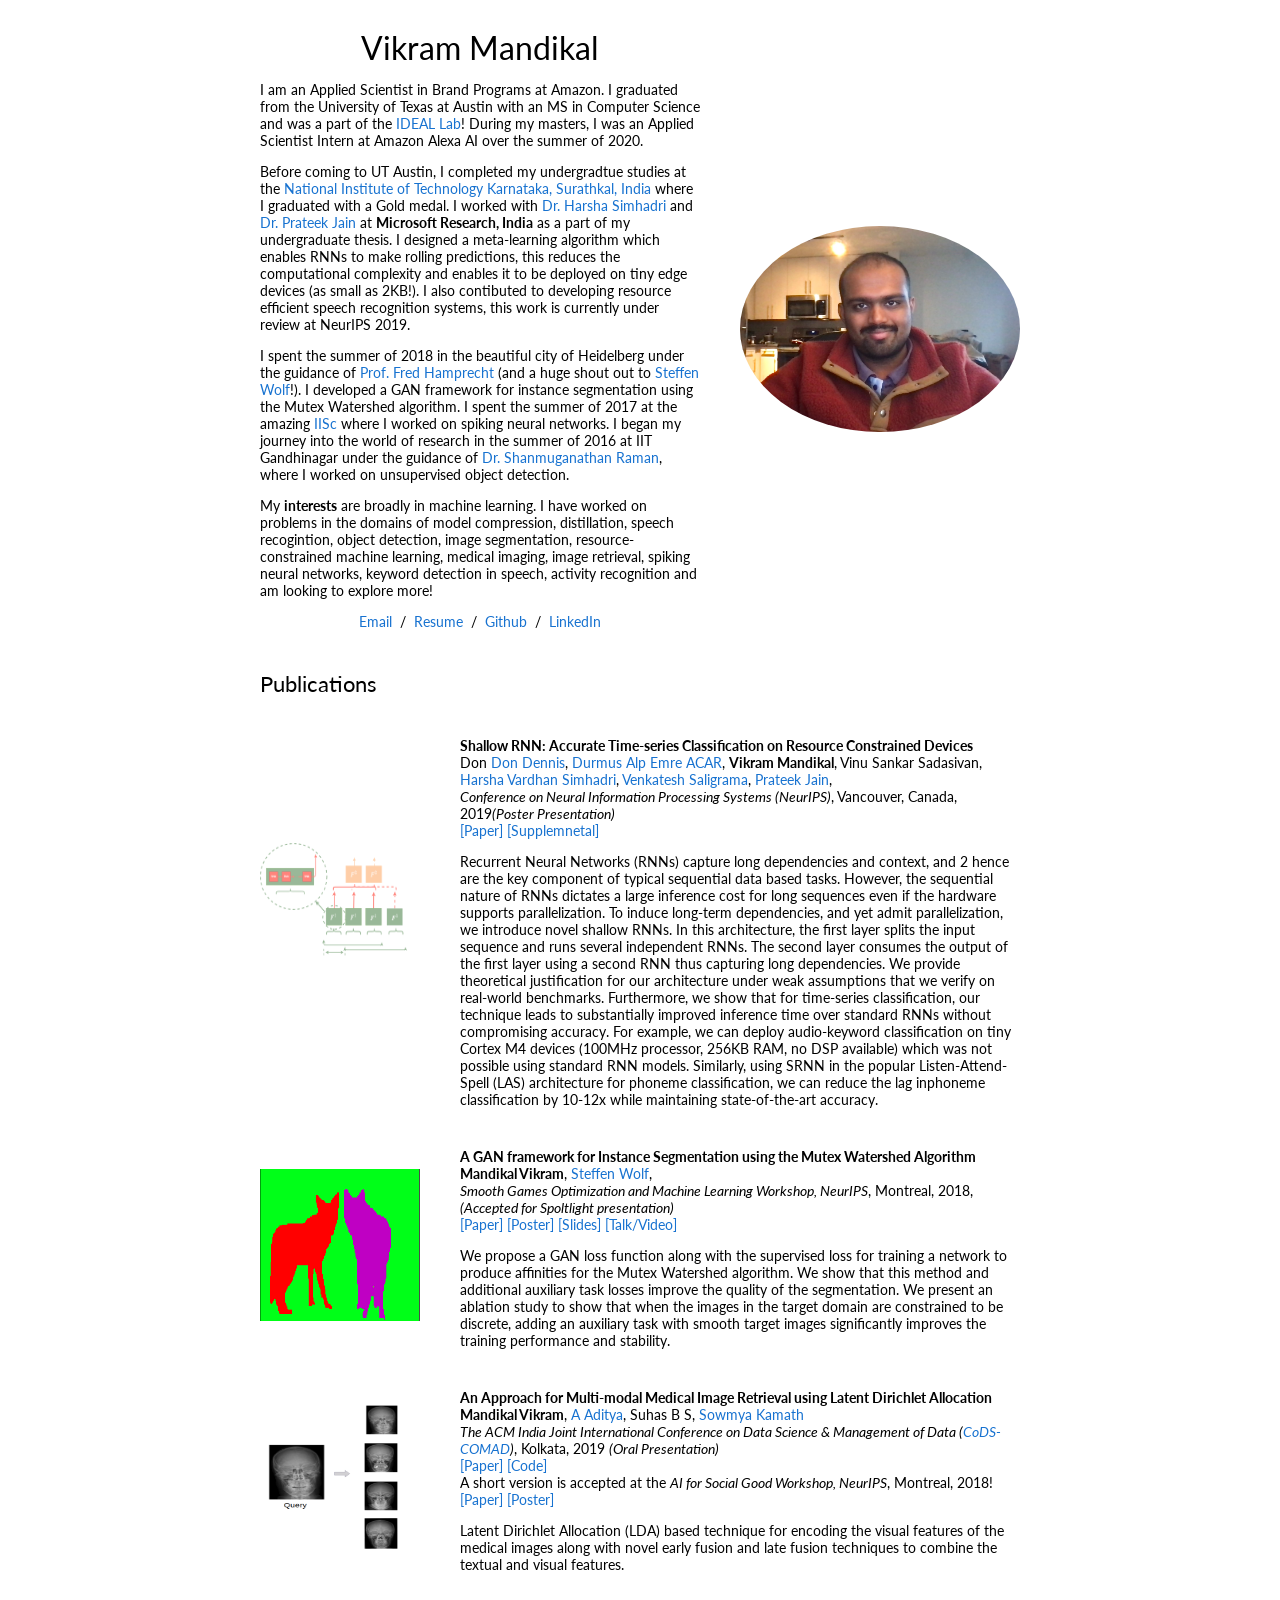
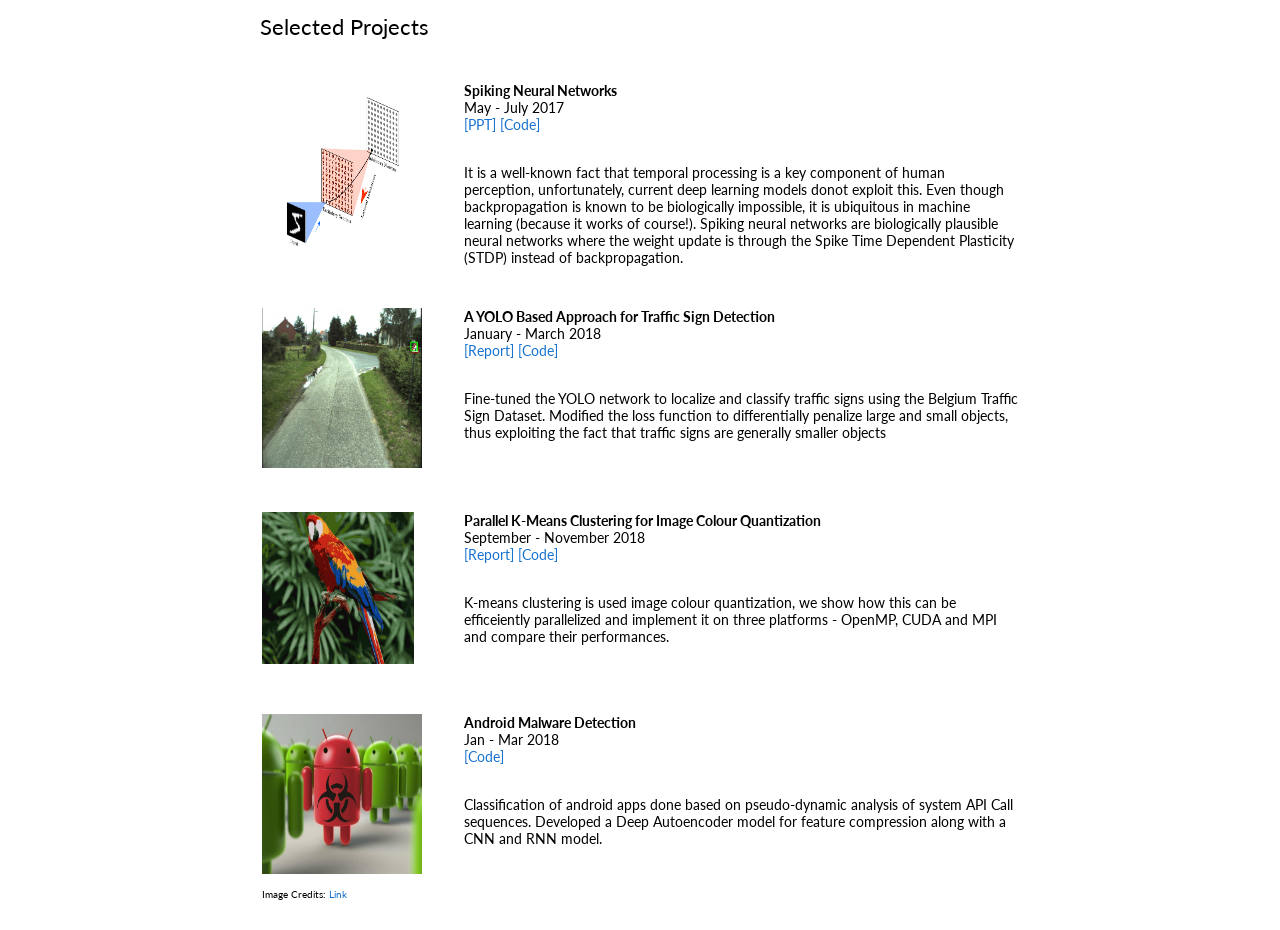
==== commit 3e93c5c5: "Update index.html" ====
--- a/index.html
+++ b/index.html
@@ -122,7 +122,7 @@
               </p>
             </td>
             <td width="40%">
-              <img width="100%" src="my_photo.jpg" style="border-radius: 60%" >
+              <img width="100%" src="my_photo_cropped.jpg" style="border-radius: 60%" >
             </td>
           </tr>
         </table>
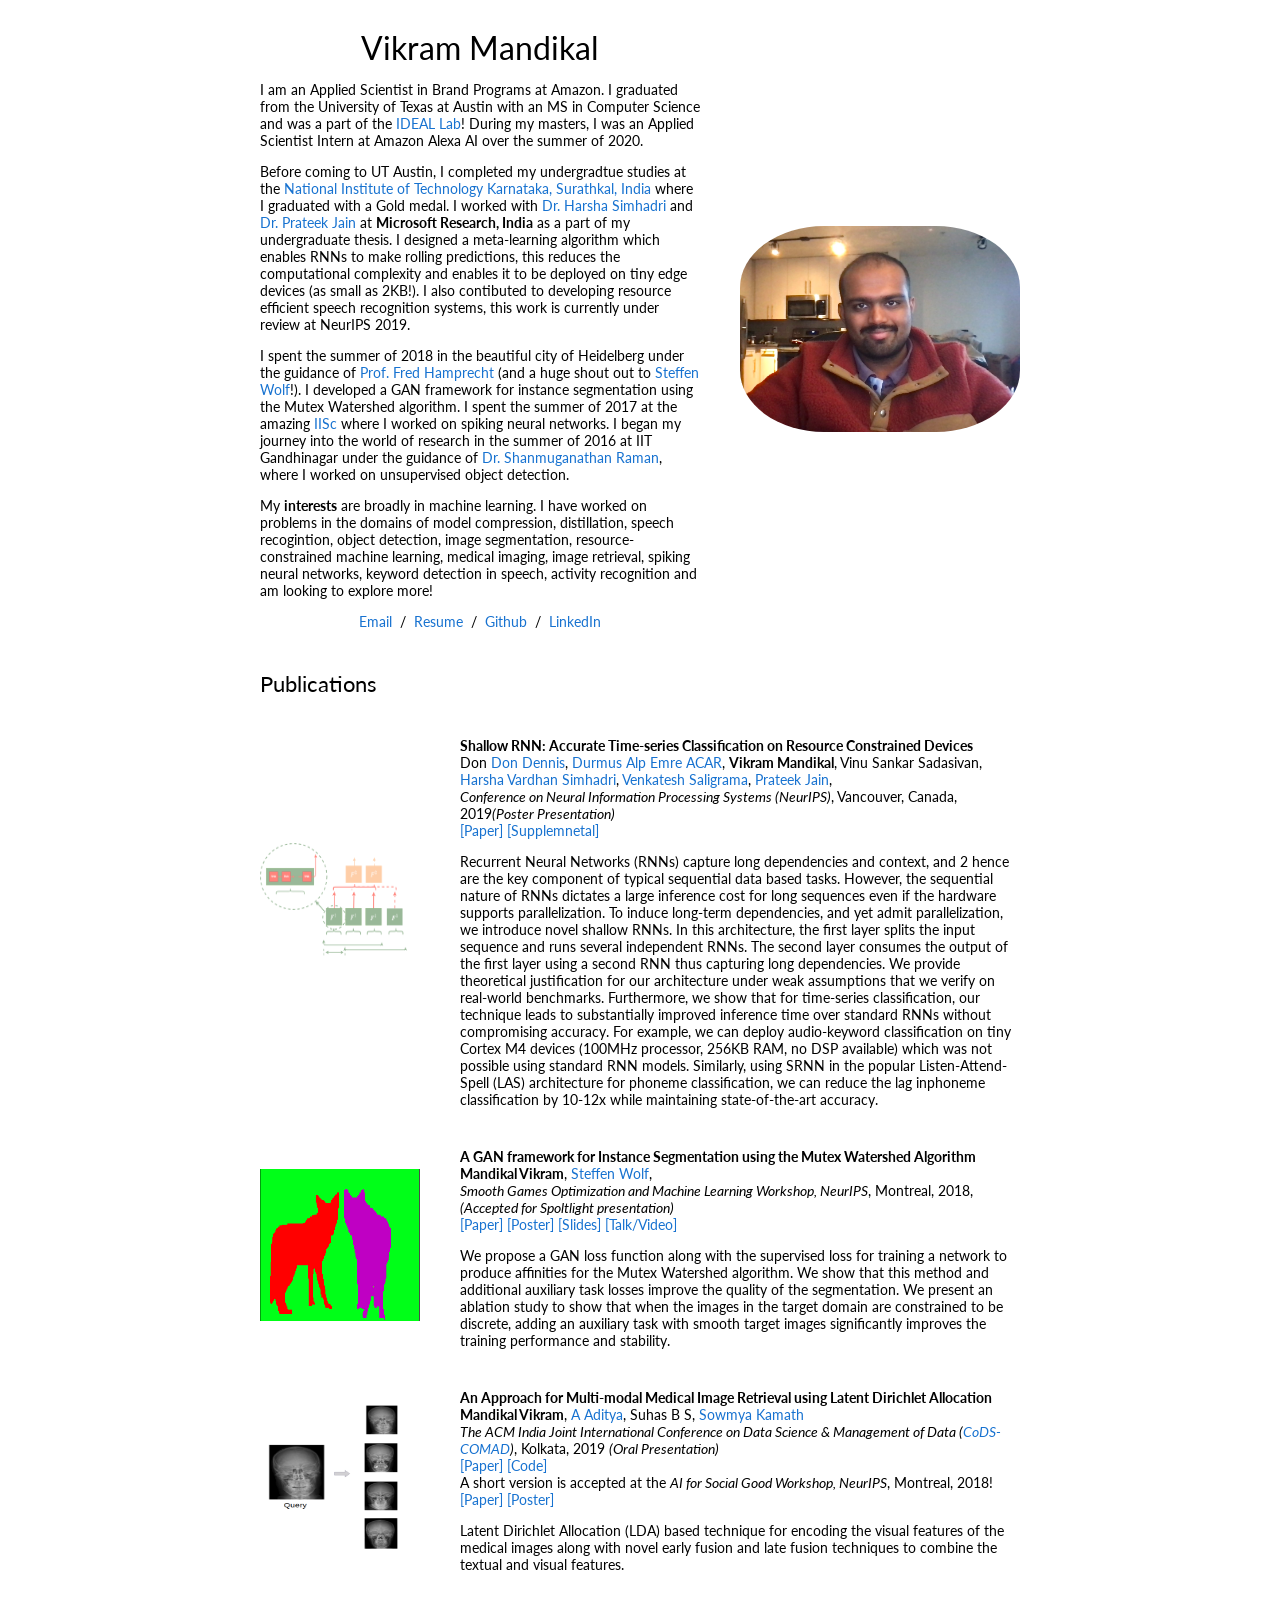
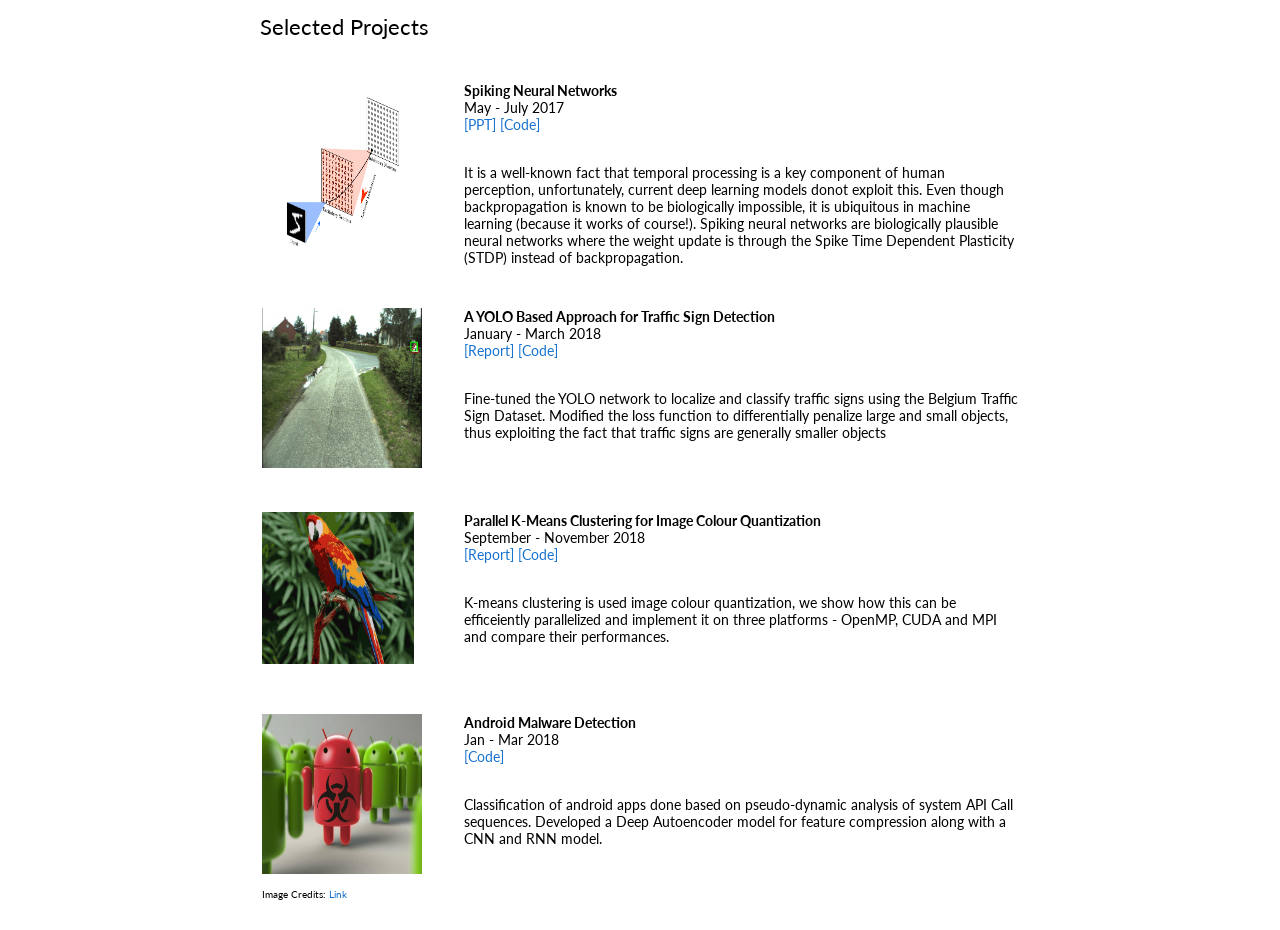
==== commit 007692c3: "Update index.html" ====
--- a/index.html
+++ b/index.html
@@ -122,7 +122,7 @@
               </p>
             </td>
             <td width="40%">
-              <img width="100%" src="my_photo_cropped.jpg" style="border-radius: 60%" >
+              <img width="100%" src="my_photo_cropped.jpg" style="border-radius: 30%" >
             </td>
           </tr>
         </table>
